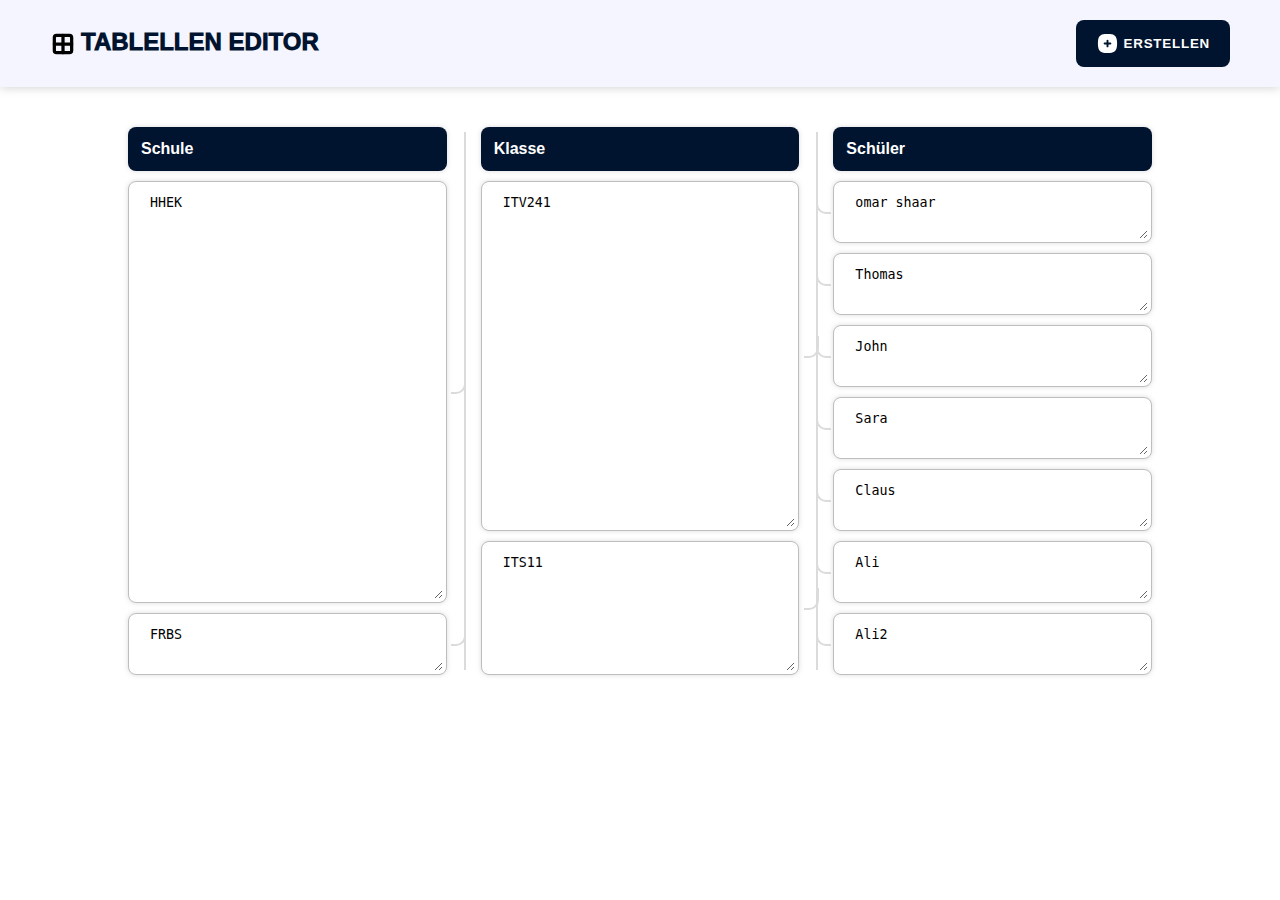
==== index.html @ 07bb4634 "init" ====
<!DOCTYPE html>
<html lang="en">
<head>
    <meta charset="UTF-8">
    <meta name="viewport" content="width=device-width, initial-scale=1.0">
    <title>JSON to HTML Table</title>
    <link rel="stylesheet" href="./src/index.css">
    <link rel="stylesheet" href="./style.css">
</head>
<body>
    <div class="page-header">
        <div class="logo-container">
            <svg width="26" height="26"  viewBox="0 0 24 24"  fill="none"  stroke="currentColor"  stroke-width="3"  stroke-linecap="round"  stroke-linejoin="round"  class="icon icon-tabler icons-tabler-outline icon-tabler-border-all"><path stroke="none" d="M0 0h24v24H0z" fill="none"/><path d="M4 4m0 2a2 2 0 0 1 2 -2h12a2 2 0 0 1 2 2v12a2 2 0 0 1 -2 2h-12a2 2 0 0 1 -2 -2z" /><path d="M4 12l16 0" /><path d="M12 4l0 16" /></svg>
            <h1 class="logo">Tablellen Editor</h1>
        </div>
        <button class="primary-btn">  
            <svg  style="margin-right: 5px;"  width="23"  height="23"  viewBox="0 0 24 24" fill="#fff"><path stroke="none" d="M0 0h24v24H0z" fill="none"/><path d="M12 2l.324 .001l.318 .004l.616 .017l.299 .013l.579 .034l.553 .046c4.785 .464 6.732 2.411 7.196 7.196l.046 .553l.034 .579c.005 .098 .01 .198 .013 .299l.017 .616l.005 .642l-.005 .642l-.017 .616l-.013 .299l-.034 .579l-.046 .553c-.464 4.785 -2.411 6.732 -7.196 7.196l-.553 .046l-.579 .034c-.098 .005 -.198 .01 -.299 .013l-.616 .017l-.642 .005l-.642 -.005l-.616 -.017l-.299 -.013l-.579 -.034l-.553 -.046c-4.785 -.464 -6.732 -2.411 -7.196 -7.196l-.046 -.553l-.034 -.579a28.058 28.058 0 0 1 -.013 -.299l-.017 -.616c-.003 -.21 -.005 -.424 -.005 -.642l.001 -.324l.004 -.318l.017 -.616l.013 -.299l.034 -.579l.046 -.553c.464 -4.785 2.411 -6.732 7.196 -7.196l.553 -.046l.579 -.034c.098 -.005 .198 -.01 .299 -.013l.616 -.017c.21 -.003 .424 -.005 .642 -.005zm0 6a1 1 0 0 0 -1 1v2h-2l-.117 .007a1 1 0 0 0 .117 1.993h2v2l.007 .117a1 1 0 0 0 1.993 -.117v-2h2l.117 -.007a1 1 0 0 0 -.117 -1.993h-2v-2l-.007 -.117a1 1 0 0 0 -.993 -.883z" fill="currentColor" stroke-width="0" /></svg>
            erstellen 
        </button>
    </div>
    
    <div class="body">
        <div id="ode-table-grid-container" class="ode-table-grid-container"></div>
    </div>
    <script src="/src/index.js" type="module"></script>
</body>
</html>
---- src/index.css ----
@import url("./styles/styles.css");
@import url("./styles/global.css");
---- style.css ----
* {
    padding: 0;
    margin: 0;
    box-sizing: border-box;
}

.page-header {
    width: 100%;
    display: flex;
    justify-content: space-between;
    align-items: center;
    padding: 20px;
    padding-left: 50px;
    padding-right: 50px;
    box-shadow: #ccc 0 0 10px;
    position: sticky;
    top: 0;
    z-index: 99999;
    background-color: #f5f5ff;
}

.logo-container {
    display: flex;
    justify-content: space-between;
    align-items: center;
}

.page-header .logo {
    font-size: 24px;
    font-weight: 1000;
    font-family: 'Segoe UI', Tahoma, Geneva, Verdana, sans-serif;
    text-transform: uppercase;
    color: #01142F;
    margin-left: 5px;
    margin-bottom: 3px;
}

.primary-btn {
    background-color: #01142F;
    font-family: 'Segoe UI', Tahoma, Geneva, Verdana, sans-serif;
    padding: 12px 20px;
    border: none;
    outline: none;
    border-radius: 8px;
    font-weight: bolder;
    color: #fff;
    letter-spacing: 0.8px;
    text-transform: uppercase;
    cursor: pointer;
    display: flex;
    align-items: center;
}

.primary-btn:active {
    background-color: #01142fc0;
    transform: scale(0.98);
}

.body {
    padding: 40px 10%;
}
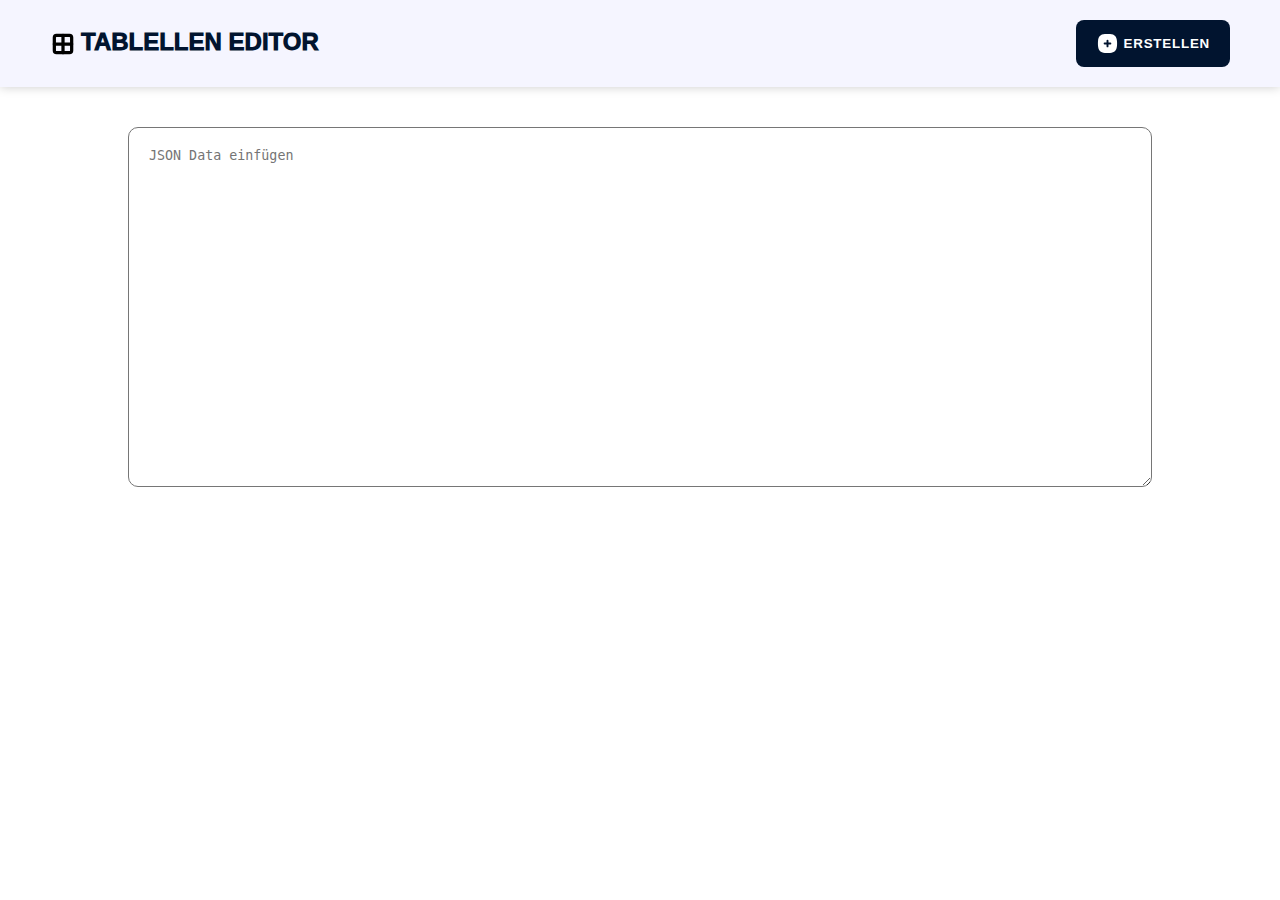
==== commit 955508f4: "init 2" ====
--- a/index.html
+++ b/index.html
@@ -13,13 +13,21 @@
             <svg width="26" height="26"  viewBox="0 0 24 24"  fill="none"  stroke="currentColor"  stroke-width="3"  stroke-linecap="round"  stroke-linejoin="round"  class="icon icon-tabler icons-tabler-outline icon-tabler-border-all"><path stroke="none" d="M0 0h24v24H0z" fill="none"/><path d="M4 4m0 2a2 2 0 0 1 2 -2h12a2 2 0 0 1 2 2v12a2 2 0 0 1 -2 2h-12a2 2 0 0 1 -2 -2z" /><path d="M4 12l16 0" /><path d="M12 4l0 16" /></svg>
             <h1 class="logo">Tablellen Editor</h1>
         </div>
-        <button class="primary-btn">  
+
+        <button class="primary-btn" onclick="onCrateTable()" id="create-table-btn">  
             <svg  style="margin-right: 5px;"  width="23"  height="23"  viewBox="0 0 24 24" fill="#fff"><path stroke="none" d="M0 0h24v24H0z" fill="none"/><path d="M12 2l.324 .001l.318 .004l.616 .017l.299 .013l.579 .034l.553 .046c4.785 .464 6.732 2.411 7.196 7.196l.046 .553l.034 .579c.005 .098 .01 .198 .013 .299l.017 .616l.005 .642l-.005 .642l-.017 .616l-.013 .299l-.034 .579l-.046 .553c-.464 4.785 -2.411 6.732 -7.196 7.196l-.553 .046l-.579 .034c-.098 .005 -.198 .01 -.299 .013l-.616 .017l-.642 .005l-.642 -.005l-.616 -.017l-.299 -.013l-.579 -.034l-.553 -.046c-4.785 -.464 -6.732 -2.411 -7.196 -7.196l-.046 -.553l-.034 -.579a28.058 28.058 0 0 1 -.013 -.299l-.017 -.616c-.003 -.21 -.005 -.424 -.005 -.642l.001 -.324l.004 -.318l.017 -.616l.013 -.299l.034 -.579l.046 -.553c.464 -4.785 2.411 -6.732 7.196 -7.196l.553 -.046l.579 -.034c.098 -.005 .198 -.01 .299 -.013l.616 -.017c.21 -.003 .424 -.005 .642 -.005zm0 6a1 1 0 0 0 -1 1v2h-2l-.117 .007a1 1 0 0 0 .117 1.993h2v2l.007 .117a1 1 0 0 0 1.993 -.117v-2h2l.117 -.007a1 1 0 0 0 -.117 -1.993h-2v-2l-.007 -.117a1 1 0 0 0 -.993 -.883z" fill="currentColor" stroke-width="0" /></svg>
             erstellen 
+        </button>
+
+        <button class="primary-btn hide" onclick="onViewJson()" id="view-json-btn">  
+            <svg  style="margin-right: 5px;" width="24"  height="24"  viewBox="0 0 24 24"  fill="none"  stroke="currentColor"  stroke-width="2"  stroke-linecap="round"  stroke-linejoin="round"  class="icon icon-tabler icons-tabler-outline icon-tabler-code-dots"><path stroke="none" d="M0 0h24v24H0z" fill="none"/><path d="M15 12h.01" /><path d="M12 12h.01" /><path d="M9 12h.01" /><path d="M6 19a2 2 0 0 1 -2 -2v-4l-1 -1l1 -1v-4a2 2 0 0 1 2 -2" /><path d="M18 19a2 2 0 0 0 2 -2v-4l1 -1l-1 -1v-4a2 2 0 0 0 -2 -2" /></svg>
+            JSON Anzeigen
         </button>
     </div>
     
     <div class="body">
+        <div id="jsonDisplay" class="json-container hide"></div>
+        <textarea id="data-input" class="data-input" placeholder="JSON Data einfügen"></textarea>
         <div id="ode-table-grid-container" class="ode-table-grid-container"></div>
     </div>
     <script src="/src/index.js" type="module"></script>
